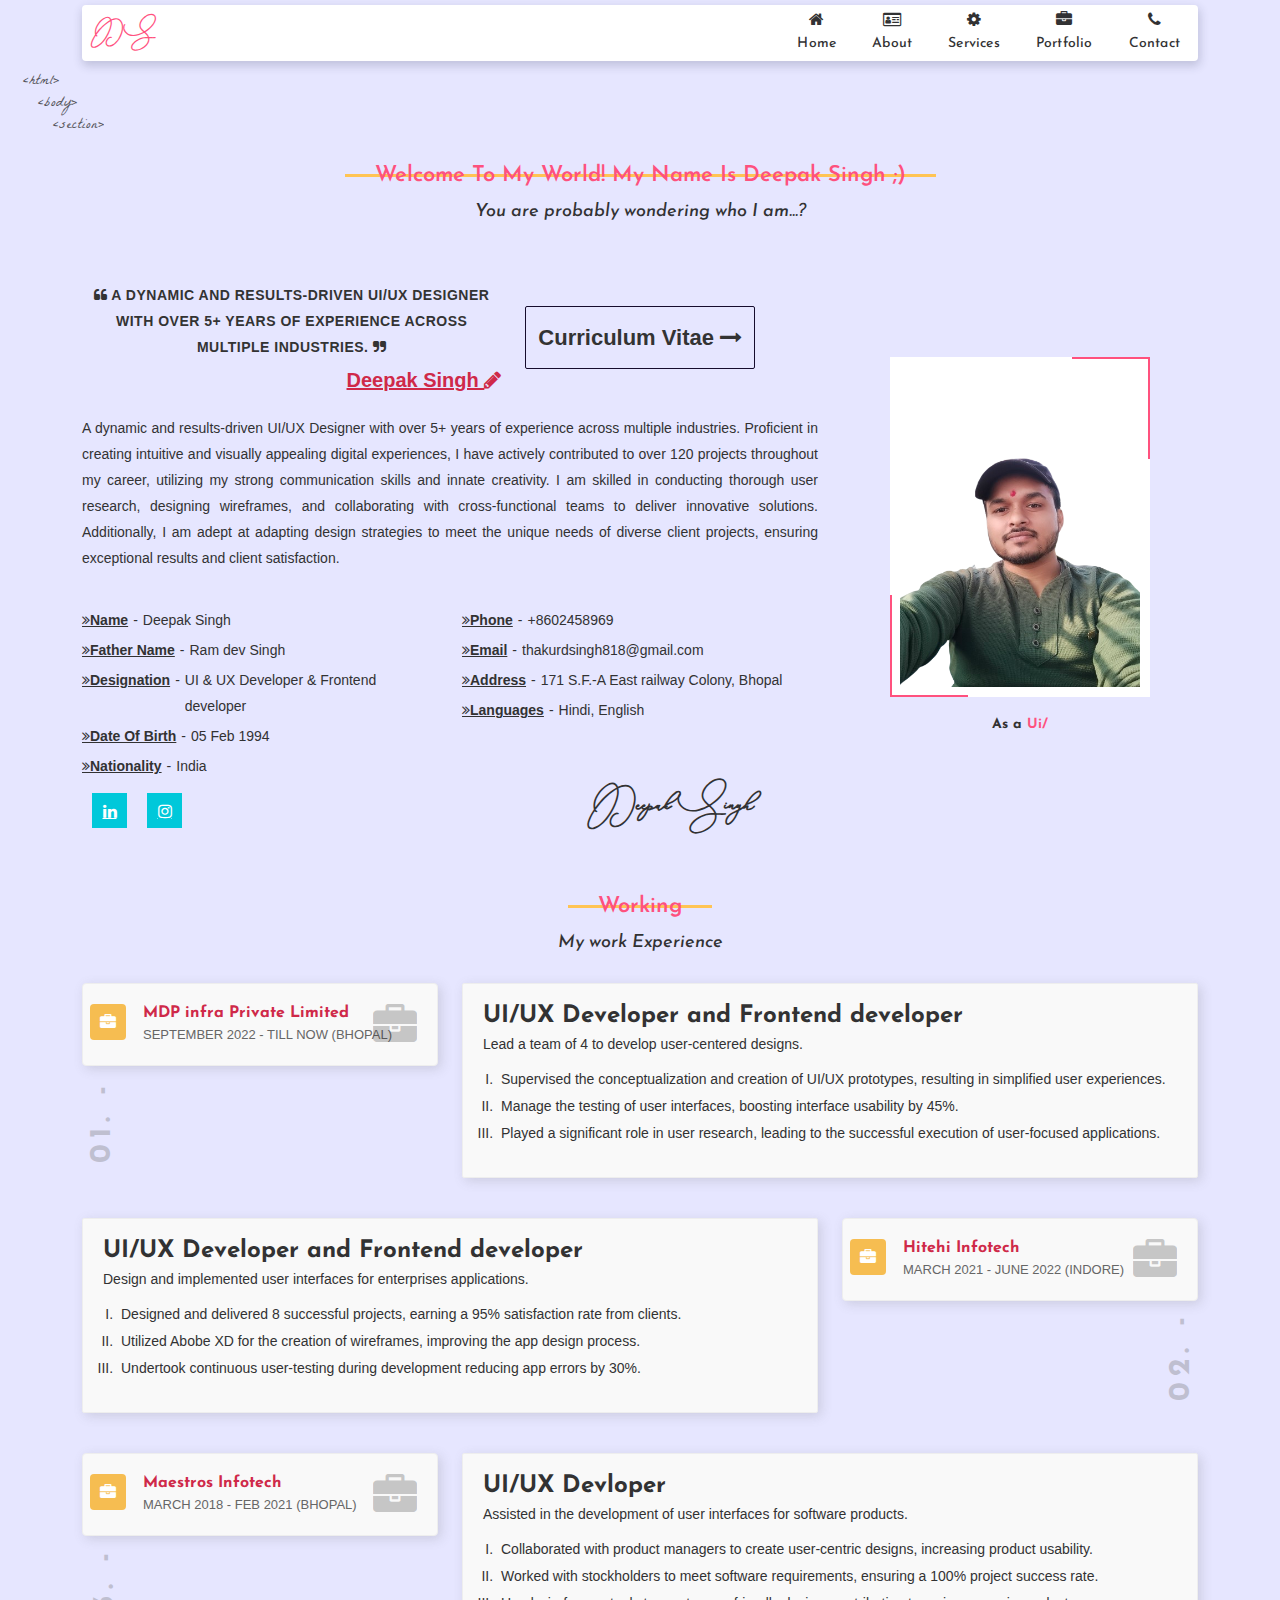
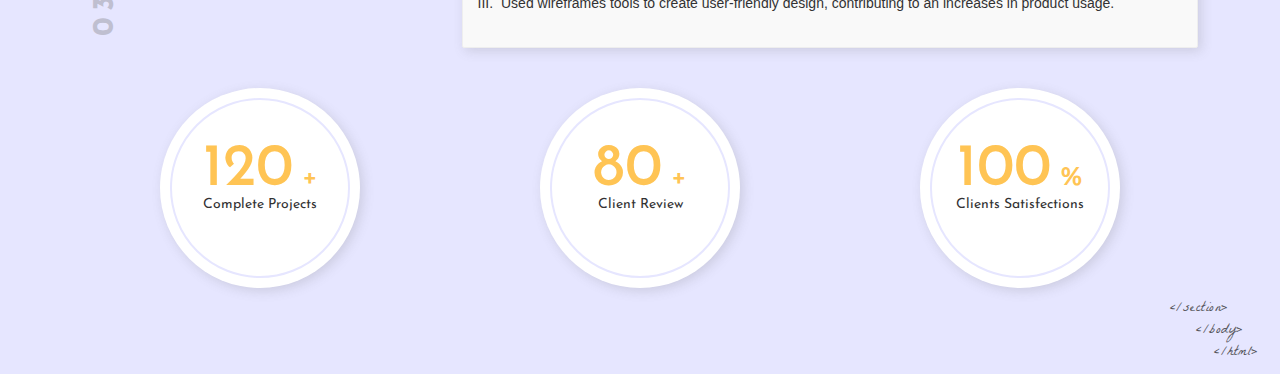
==== aboutus.html @ 1fc221bf "new project setup" ====
<!DOCTYPE html>
<html lang="en">

<head>
    <title> Deepak Singh Portfolio </title>
    <meta charset="utf-8">
    <meta name="viewport" content="width=device-width, initial-scale=1">

    <link rel="stylesheet" href="assest/css/bootstrap.min.css"> 
    <link rel="stylesheet" href="assest/css/newstyle.css">

    <link rel="stylesheet" href="https://cdnjs.cloudflare.com/ajax/libs/font-awesome/4.7.0/css/font-awesome.min.css">
    <link
        href="https://fonts.googleapis.com/css2?family=Josefin+Sans:ital,wght@0,100;0,200;0,300;0,400;0,500;0,600;0,700;1,100;1,200;1,300;1,400;1,500;1,600;1,700&display=swap"
        rel="stylesheet">
    <link href="https://fonts.googleapis.com/css?family=La+Belle+Aurore" rel="stylesheet">

    <link rel="stylesheet" href="https://cdnjs.cloudflare.com/ajax/libs/font-awesome/4.7.0/css/font-awesome.min.css">
    <link
        href="https://fonts.googleapis.com/css2?family=Josefin+Sans:ital,wght@0,100;0,200;0,300;0,400;0,500;0,600;0,700;1,100;1,200;1,300;1,400;1,500;1,600;1,700&display=swap"
        rel="stylesheet">
    <link href="https://fonts.googleapis.com/css?family=La+Belle+Aurore" rel="stylesheet"> 

    <script src="assest/js/bootstrap.bundle.min.js"></script> 
</head>

<body>





    <div class="ds-header-block">
        <div class="container">
            <nav class="navbar navbar-expand-sm">
                <div class="container-fluid">
                    <a class="navbar-brand" href="#">
                        <span class="dsignh-logo">
                            DS
                        </span>
                    </a>
                    <button class="navbar-toggler" type="button" data-bs-toggle="collapse"
                        data-bs-target="#collapsibleNavbar">
                        <span class="navbar-toggler-icon"></span>
                    </button>
                    <div class="collapse navbar-collapse" id="collapsibleNavbar">
                        <ul class="navbar-nav">
                            <li class="nav-item">
                                <a class="nav-link menu-link1" href="index.html">
                                    <i class="fa fa-home"></i>
                                    <span class="text">Home</span>
                                </a>
                            </li>

                            <li class="nav-item">
                                <a class="nav-link menu-link2" href="aboutus.html">
                                    <i class="fa fa-id-card-o"></i>
                                    <span class="text">About</span>
                                </a>
                            </li>

                            <li class="nav-item">
                                <a class="nav-link menu-link3" href="services.html">
                                    <i class="fa fa-cog"></i>
                                    <span class="text">Services</span>
                                </a>
                            </li>

                            <li class="nav-item">
                                <a class="nav-link menu-link4" href="portfolio.html">
                                    <i class="fa fa-briefcase"></i>
                                    <span class="text">Portfolio</span>
                                </a>
                            </li>

                            <li class="nav-item">
                                <a class="nav-link menu-link5" href="contact.html">
                                    <i class="fa fa-phone"></i>
                                    <span class="text">Contact</span>
                                </a>
                            </li>

                        </ul>
                    </div>
                </div>
            </nav>
        </div>
    </div>

    <div class="ds-htmlTag-block ds-topTag-block">
        <span class="html_tag"> &nbsp;&nbsp;&nbsp;&lt;html&gt; </span>
        <span class="body_tags"> &nbsp;&nbsp;&nbsp;&lt;body&gt;</span>
        <span class="section_tag"> &nbsp;&nbsp;&nbsp;&lt;section&gt; </span>
    </div>






    <div class="ds-aboutus-block">
        <div class="container">
            <div class="ds-heading-block">
                <h1 class="ds-title-block">
                    <span>
                        <span class="text">
                            Welcome to my world! My name is Deepak Singh ;)
                        </span>
                    </span>
                </h1>
                <h2 class="ds-subtitle-block">
                    <span>
                        You are probably wondering who I am...?
                    </span>
                </h2>
            </div>


            <div class="row align-items-center">
                <div class="col-sm-8">
                    <div class="ds-abputtagline-block">
                        <div class="row">
                            <div class="col-sm-7">
                                <p>
                                    <i class="fa fa-quote-left"></i>
                                    A dynamic and results-driven UI/UX Designer with over 5+ years of experience across
                                    multiple industries.
                                    <i class="fa fa-quote-right"></i>
                                </p>
                                <span class="user_name">
                                    Deepak Singh
                                    <i class="fa fa-pencil"></i> </span>
                            </div>
                            <div class="col-sm-5">
                                <a href="./assest/pdf/DEEPAK(Ui-Ux_Developer).pdf" target="_blank" class="cv_block">
                                    Curriculum vitae 
                                    <i class="fa fa-long-arrow-right"></i>
                                </a>
                                </a>
                            </div>
                        </div>
                    </div>

                    <div class="ds-aboutitem-block">
                        <p>
                            A dynamic and results-driven UI/UX Designer with over 5+ years of experience across multiple
                            industries. Proficient in creating intuitive and visually appealing digital experiences, I
                            have actively contributed to over 120 projects throughout my career, utilizing my strong
                            communication skills and innate creativity. I am skilled in conducting thorough user
                            research, designing wireframes, and collaborating with cross-functional teams to deliver
                            innovative solutions. Additionally, I am adept at adapting design strategies to meet the
                            unique needs of diverse client projects, ensuring exceptional results and client
                            satisfaction.
                        </p>
                    </div>

                    <div class="ds-aboutpersonal-block">
                        <div class="row">
                            <div class="col-sm-6">
                                <ul class="ds-aboutpersonal-item">
                                    <li class="nav-item">
                                        <span class="ds-label">
                                            <i class="fa fa-angle-double-right"></i>
                                            <span>Name</span>
                                        </span>
                                        <span class="ds-dash">-</span>
                                        <span class="ds-value">Deepak Singh</span>
                                    </li>
                                    <li class="nav-item">
                                        <span class="ds-label">
                                            <i class="fa fa-angle-double-right"></i> <span>Father Name</span>
                                        </span>
                                        <span class="ds-dash">-</span>
                                        <span class="ds-value">Ram dev Singh</span>
                                    </li>
                                    <li class="nav-item">
                                        <span class="ds-label">
                                            <i class="fa fa-angle-double-right"></i><span>designation</span>
                                        </span>
                                        <span class="ds-dash">-</span>
                                        <span class="ds-value">UI & UX Developer & Frontend developer</span>
                                    </li>
                                    <li class="nav-item">
                                        <span class="ds-label">
                                            <i class="fa fa-angle-double-right"></i><span>Date of Birth</span>
                                        </span>
                                        <span class="ds-dash">-</span>
                                        <span class="ds-value">05 Feb 1994</span>
                                    </li>
                                    <li class="nav-item">
                                        <span class="ds-label">
                                            <i class="fa fa-angle-double-right"></i><span>Nationality</span>
                                        </span>
                                        <span class="ds-dash">-</span>
                                        <span class="ds-value">India</span>
                                    </li>
                                </ul>
                            </div>
                            <div class="col-sm-6 ">
                                <ul class="ds-aboutpersonal-item">
                                    <li class="nav-item">
                                        <span class="ds-label">
                                            <i class="fa fa-angle-double-right"></i> <span>Phone</span>
                                        </span>
                                        <span class="ds-dash">-</span>
                                        <span class="ds-value">+8602458969</span>
                                    </li>
                                    <li class="nav-item">
                                        <span class="ds-label">
                                            <i class="fa fa-angle-double-right"></i> <span>Email</span>
                                        </span>
                                        <span class="ds-dash">-</span>
                                        <span class="ds-value">thakurdsingh818@gmail.com</span>
                                    </li>
                                    <li class="nav-item">
                                        <span class="ds-label">
                                            <i class="fa fa-angle-double-right"></i> <span>Address</span>
                                        </span>
                                        <span class="ds-dash">-</span>
                                        <span class="ds-value">171 S.F.-A East railway Colony, Bhopal</span>
                                    </li>
                                    <li class="nav-item">
                                        <span class="ds-label">
                                            <i class="fa fa-angle-double-right"></i> <span>Languages</span>
                                        </span>
                                        <span class="ds-dash">-</span>
                                        <span class="ds-value">Hindi, English</span>
                                    </li>
                                </ul>
                            </div>
                        </div>
                    </div>
                    <div class="ds-socialmedia">
                        <div class="row">
                            <div class="col-sm-8 padder-left">
                                <ul class="ds-socialmedia-item">
                                    <!-- <li class="nav-item">
                                        <a href="#" class="ds-link">
                                            <i class="fa fa-facebook-square"></i>
                                        </a>
                                    </li>
                                    <li class="nav-item">
                                        <a href="#" class="ds-link">
                                            <i class="fa fa-twitter"></i>
                                        </a>
                                    </li> -->
                                    <li class="nav-item">
                                        <a href="https://www.linkedin.com/in/deepak-singh-immediate-joiner-374668195"
                                            class="ds-link" target="_blank">
                                            <i class="fa fa-linkedin"></i>
                                        </a>
                                    </li>
                                    <li class="nav-item">
                                        <a href="https://www.instagram.com/dsingh05021994/?igsh=MXMzamkzZWRqZ2Zwdg%3D%3D" target="_blank" class="ds-link">
                                            <i class="fa fa-instagram"></i>
                                        </a>
                                    </li>
                                </ul>
                            </div>
                            <div class="col-sm-4 padder">
                                <div class="ds-signature-item">
                                    Deepak Singh
                                </div>
                            </div>
                        </div>
                    </div>
                </div>
                <div class="col-sm-4">
                    <div class="ds-userProfile-block">
                        <div class="ds-imgbox">
                            <img src="./assest//images/dsinghimg1.png">
                        </div>
                        <h3 class="ds-Designation">
                            As a
                            <span class="ds-typewriter" data-wait="2500"
                                data-words='["Ui/UX Developer", "UI Devloper", "Frontend Developer"]'></span>
                            <i class="fas fa-pencil-alt"></i>
                        </h3>
                    </div>
                </div>
            </div>
        </div>
    </div>








    <div class="ds-eduser-block">
        <div class="container">

            <div class="ds-heading-block">
                <h1 class="ds-title-block">
                    <span>
                        <span class="text">
                            Working
                        </span>
                    </span>
                </h1>
                <h2 class="ds-subtitle-block">
                    <span>
                        My work Experience
                    </span>
                </h2>
            </div>

            <div class="ds-eduser-item">
                <div class="row">
                    <div class="col-md-4">
                        <div class="ds-customheader-main">
                            <div class="ds-customheader-block ds-workres">
                                <div class="ds-text-icon">
                                    <i class="fa fa-briefcase"></i>
                                </div>
                                <h3> MDP infra Private Limited </h3>
                                <h6> September 2022 - till Now (Bhopal)</h6>
                                <div class="ds-notify-icon">
                                    <i class="fa fa-briefcase"></i>
                                </div>
                            </div>
                            <div class="ds-cinum"><span>01. - </span></div>
                        </div>
                    </div>
                    <div class="col-md-8">
                        <div class="ds-infos-item">
                            <h4> UI/UX Developer and Frontend developer </h4>
                            <p>
                                Lead a team of 4 to develop user-centered designs.
                            </p>
                            <ul class="ds-listinfo">
                                <li class="ds-listitem">
                                    <p>
                                        Supervised the conceptualization and creation of UI/UX prototypes, resulting in
                                        simplified user experiences.
                                    </p>
                                </li>
                                <li class="ds-listitem">
                                    <p>
                                        Manage the testing of user interfaces, boosting interface usability by 45%.
                                    </p>
                                </li>
                                <li class="ds-listitem">
                                    <p>
                                        Played a significant role in user research, leading to the successful execution
                                        of user-focused applications.
                                    </p>
                                </li>
                            </ul>
                        </div>
                    </div>
                </div>
            </div>

            <div class="ds-eduser-item">
                <div class="row">
                    <div class="col-md-8">
                        <div class="ds-infos-item">
                            <h4> UI/UX Developer and Frontend developer </h4>
                            <p>
                                Design and implemented user interfaces for enterprises applications.
                            </p>
                            <ul class="ds-listinfo">
                                <li class="ds-listitem">
                                    <p>
                                        Designed and delivered 8 successful projects, earning a 95% satisfaction rate
                                        from clients.
                                    </p>
                                </li>
                                <li class="ds-listitem">
                                    <p>
                                        Utilized Abobe XD for the creation of wireframes, improving the app design
                                        process.
                                    </p>
                                </li>
                                <li class="ds-listitem">
                                    <p>
                                        Undertook continuous user-testing during development reducing app errors by 30%.
                                    </p>
                                </li>
                            </ul>
                        </div>
                    </div>
                    <div class="col-md-4">
                        <div class="ds-customheader-main">
                            <div class="ds-customheader-block ds-workres ds-workres-right">
                                <div class="ds-text-icon">
                                    <i class="fa fa-briefcase"></i>
                                </div>
                                <h3> Hitehi Infotech</h3>
                                <h6> March 2021 - June 2022 (Indore) </h6>
                                <div class="ds-notify-icon">
                                    <i class="fa fa-briefcase"></i>
                                </div>
                            </div>
                            <div class="ds-cinum ds-cinum-right"><span>02. - </span></div>
                        </div>
                    </div>
                </div>
            </div>

            <div class="ds-eduser-item">
                <div class="row">
                    <div class="col-md-4">
                        <div class="ds-customheader-main">
                            <div class="ds-customheader-block ds-workres">
                                <div class="ds-text-icon">
                                    <i class="fa fa-briefcase"></i>
                                </div>
                                <h3> Maestros Infotech</h3>
                                <h6> March 2018 - Feb 2021 (Bhopal) </h6>
                                <div class="ds-notify-icon">
                                    <i class="fa fa-briefcase"></i>
                                </div>
                            </div>
                            <div class="ds-cinum"><span>03. - </span></div>
                        </div>
                    </div>
                    <div class="col-md-8">
                        <div class="ds-infos-item">
                            <h4>UI/UX Devloper</h4>
                            <p>
                                Assisted in the development of user interfaces for software products.
                            </p>

                            <ul class="ds-listinfo">
                                <li class="ds-listitem">
                                    <p>
                                        Collaborated with product managers to create user-centric designs, increasing
                                        product usability.
                                    </p>
                                </li>
                                <li class="ds-listitem">
                                    <p>
                                        Worked with stockholders to meet software requirements, ensuring a 100% project
                                        success rate.
                                    </p>
                                </li>
                                <li class="ds-listitem">
                                    <p>
                                        Used wireframes tools to create user-friendly design, contributing to an
                                        increases in product usage.
                                    </p>
                                </li>
                            </ul>
                        </div>
                    </div>
                </div>
            </div>
        </div>
    </div>




    <div class="ds-workcompletion-block">
        <div class="container">
            <div class="row">
                <div class="col-lg-4 col-md-4 col-sm-12">
                    <div class="ds-complition-item">
                        <div class="ds-counteritem">
                            <span class="ds-counter" data-target="120"></span>
                            +
                        </div>
                        <p>
                            Complete Projects
                        </p>
                    </div>
                </div>

                <div class="col-lg-4 col-md-4 col-sm-12">
                    <div class="ds-complition-item">
                        <div class="ds-counteritem">
                            <span class="ds-counter" data-target="80"></span>
                            +
                        </div>
                        <p>
                            Client Review
                        </p>
                    </div>
                </div>

                <div class="col-lg-4 col-md-4 col-sm-12">
                    <div class="ds-complition-item"> 
                        <div class="ds-counteritem">
                            <span class="ds-counter" data-target="100"></span>
                            %
                        </div>
                        <p>
                            Clients Satisfections
                        </p>
                    </div>
                </div>

            </div>
        </div>
    </div>








    <div class="ds-htmlTag-block ds-bottomTag-block">
        <span class="section_tag"> &lt;/section&gt;&nbsp;&nbsp;&nbsp; </span>
        <span class="body_tags"> &nbsp;&nbsp;&nbsp;&lt;/body&gt;&nbsp;&nbsp;&nbsp;</span>
        <span class="html_tag"> &nbsp;&nbsp;&nbsp;&lt;/html&gt;&nbsp;&nbsp;&nbsp; </span>
    </div>
</body>

</html>






<script>
    const counters = document.querySelectorAll(".ds-counter");

    counters.forEach((counter) => {
        counter.innerText = "0";

        const updateCounter = () => {
            const target = +counter.getAttribute("data-target");
            const c = +counter.innerText;

            const increment = target / 200;
            console.log(increment);

            if (c < target) {
                counter.innerText = `${Math.ceil(c + increment)}`;
                setTimeout(updateCounter, 1);
            } else {
                counter.innerText = target;
            }
        };

        updateCounter();
    });

</script>

<script type="text/javascript">
    const TypeWriter = function (txtElement, words, wait = 3000) {
        this.txtElement = txtElement;
        this.words = words;
        this.txt = '';
        //index of the the current string being typedout
        this.wordIndex = 0;
        //this.wait must be a base 10 interger
        this.wait = parseInt(wait, 10);
        //method type()
        this.type();
        // Boolean if the word is currently deleting
        this.isDeleting = false;
    }

    // type method from constructor function
    TypeWriter.prototype.type = function () {
        //current index of words
        const current = this.wordIndex % this.words.length;
        //get full text of current word
        const fullTxt = this.words[current];

        // check if deleting
        if (this.isDeleting) {
            //remove character
            this.txt = fullTxt.substring(0, this.txt.length - 1);
        } else {
            //add a charaacter
            this.txt = fullTxt.substring(0, this.txt.length + 1);
        }

        // insert txt into element
        this.txtElement.innerHTML = `<span class="txt">${this.txt}</span>`;

        //type speed for when it is typing, deleting and pausing after deletion

        let typeSpeed = 300;

        //select pencil icon for writting animation
        const typingElement = document.querySelector('.fas');

        if (this.isDeleting) {
            typeSpeed /= 4;
        }

        if (this.isDeleting) {
            typingElement.className = "fas fa-pencil-alt erasing-animation";
        } else {
            typingElement.className = "fas fa-pencil-alt writing-animation";
        }

        // if word is complete
        if (!this.isDeleting && this.txt === fullTxt) {
            // make pause at end
            typeSpeed = this.wait;
            //set delete to true
            this.isDeleting = true;
            //will stop the pencil animation after word completion
            typingElement.className = "fas fa-pencil-alt";


        } else if (this.isDeleting && this.txt === '') {
            this.isDeleting = false;
            //move to the next word in the HTML property
            this.wordIndex++;
            // Pause before start typing
            typeSpeed = 1000;

        }

        setTimeout(() => this.type(), typeSpeed)
    }

    //Init On DOM Load
    document.addEventListener('DOMContentLoaded', init);

    //Init App
    function init() {
        const txtElement = document.querySelector('.ds-typewriter');
        const words = JSON.parse(txtElement.getAttribute('data-words'));
        const wait = txtElement.getAttribute('data-wait');

        new TypeWriter(txtElement, words, wait);
    }
</script>
---- assest/css/newstyle.css ----
@import url("https://fonts.googleapis.com/css2?family=Josefin+Sans:ital,wght@0,100;0,200;0,300;0,400;0,500;0,600;0,700;1,100;1,200;1,300;1,400;1,500;1,600;1,700&display=swap");
@import url("https://fonts.googleapis.com/css?family=La+Belle+Aurore");

@font-face {
    font-family: sign;
    src: url(../font/Net-Kalyna.ttf);
}

@font-face {
    font-family: JosefinSans;
    src: url(../font/Josefin_Sans/JosefinSans-Bold.ttf);
}


body {
    font-family: "Josefin Sans", sans-serif;
    font-family: "OpenSans", sans-serif;
    font-family: "Poppins", sans-serif;
    font-family: 'Josefin Sans', sans-serif;
    font-family: "Poppins", sans-serif;
    font-size: 14px;
    line-height: 26px;
    color: #323233;
    background: #f1f3f4;
    background: #e6e6ff;
    background: #e6e6ff !important;
    /* background: #F5F5F5 !important; */
    /* background: #F1F4F6; */
    overflow-x: hidden;
}









.ds-portfolioBtn {
    position: relative;
    display: inline-block;
    outline: none;
    overflow: hidden;
    min-width: 180px;
    height: auto;
    border-radius: 100px;
    text-align: center;
    background: #fcc255;
    line-height: 56px;
    -webkit-transition: all 1s;
    -moz-transition: all 1s;
    -ms-transition: all 1s;
    -o-transition: all 1s;
    transition: all 1s;
    color: #fff;
    font-size: 16px;
}

.ds-portfolioBtn span {
    position: relative;
    display: inline-block;
    -webkit-transition: all 0.8s;
    -moz-transition: all 0.8s;
    -ms-transition: all 0.8s;
    -o-transition: all 0.8s;
    transition: all 0.8s;
    font-weight: 600;
}

.ds-portfolioBtn .ds-secondText {
    position: absolute;
    top: 100%;
    -webkit-transform: translate3d(0, 0, 0);
    -moz-transform: translate3d(0, 0, 0);
    -ms-transform: translate3d(0, 0, 0);
    -o-transform: translate3d(0, 0, 0);
    transform: translate3d(0, 0, 0);
    left: 0;
    right: 0;
    margin: auto;
    color: #fff;
}

.ds-portfolioBtn:hover .ds-firstText {
    -webkit-transform: translateY(-100%);
    -moz-transform: translateY(-100%);
    -ms-transform: translateY(-100%);
    -o-transform: translateY(-100%);
    transform: translateY(-100%);
}

.ds-portfolioBtn:hover .ds-secondText {
    top: 0%;
}






.ds-btnyellow {
    margin-right: 26px;
    box-shadow: 0px 8px 20px 0px rgba(255, 196, 85, 0.3);
    -webkit-box-shadow: 0px 8px 20px 0px rgba(255, 196, 85, 0.3);
    -moz-box-shadow: 0px 8px 20px 0px rgba(255, 196, 85, 0.3);
    -o-box-shadow: 0px 8px 20px 0px rgba(255, 196, 85, 0.3);
    -ms-box-shadow: 0px 8px 20px 0px rgba(255, 196, 85, 0.3);
    color: #fff;
}

.ds-btnyellow:hover {
    box-shadow: 0px 8px 20px 0px rgba(255, 81, 126, 0.3);
}

.ds-btnRed {
    background-color: #ff517e;
    -webkit-box-shadow: 0px 8px 20px 0px rgba(255, 117, 74, 0.3);
    -moz-box-shadow: 0px 8px 20px 0px rgba(255, 117, 74, 0.3);
    -ms-box-shadow: 0px 8px 20px 0px rgba(255, 117, 74, 0.3);
    -o-box-shadow: 0px 8px 20px 0px rgba(255, 117, 74, 0.3);
    box-shadow: 0px 8px 20px 0px rgba(255, 117, 74, 0.3);
}

.ds-btnRed:hover {
    background: #00c8da;
    -webkit-box-shadow: 0px 8px 20px 0px rgba(0, 200, 218, 0.3);
    -moz-box-shadow: 0px 8px 20px 0px rgba(0, 200, 218, 0.3);
    -ms-box-shadow: 0px 8px 20px 0px rgba(0, 200, 218, 0.3);
    -o-box-shadow: 0px 8px 20px 0px rgba(0, 200, 218, 0.3);
    box-shadow: 0px 8px 20px 0px rgba(0, 200, 218, 0.3);
    color: #fff;
}





.ds-htmlTag-block {
    display: block;
    font-family: 'La Belle Aurore', cursive;
    position: relative;
    padding: 10px 0px;
}

.ds-htmlTag-block span {
    display: block;
    font-weight: 400;
    font-size: 14px;
    letter-spacing: 0.5px;
    line-height: 22px;
    color: #323233;
    opacity: 0.8;
}

.ds-htmlTag-block .html_tag {
    padding-left: 0;
}

.ds-htmlTag-block .body_tags {
    padding-left: 15px;
}

.ds-htmlTag-block .body_tag {
    padding-left: 30px;
}

.ds-htmlTag-block.ds-bottomTag-block {
    text-align: right;
}

.ds-htmlTag-block .section_tag {
    padding-left: 30px;
}

.ds-htmlTag-block.ds-bottomTag-block .section_tag {
    padding: 0;
    padding-right: 30px;
}

.ds-htmlTag-block.ds-bottomTag-block .body_tags {
    padding: 0;
    padding-right: 15px;
}

.ds-htmlTag-block.ds-bottomTag-block .html_tag {
    padding: 0;
}








.ds-heading-block {
    position: relative;
    padding: 0px 0 20px;
    font-family: 'Josefin Sans', sans-serif;
}

.ds-heading-block .ds-title-block {
    margin-bottom: 5px;
    display: block;
    padding: 0;
    text-align: center;
}


.ds-heading-block .ds-title-block .text {
    font-size: 22px;
    color: #222222;
    font-weight: 600;
    position: relative;
    -webkit-transition: all 0.3s;
    -moz-transition: all 0.3s;
    -ms-transition: all 0.3s;
    -o-transition: all 0.3s;
    transition: all 0.3s;
    cursor: default;
    z-index: 0;
    text-transform: capitalize;
    margin: 0;
    color: #cf2949;
    color: #FE517E;
    padding: 2px 30px;
}


.ds-heading-block .ds-title-block .text:hover {
    color: #fff;
    color: #fff;
    -webkit-transition-delay: 0.2s;
    -moz-transition-delay: 0.2s;
    -ms-transition-delay: 0.2s;
    -o-transition-delay: 0.2s;
    transition-delay: 0.2s;
}

.ds-heading-block .ds-title-block .text:before,
.ds-heading-block .ds-title-block .text:after {
    content: "";
    position: absolute;
    background: #ffc454;
    left: 0;
    right: 0;
    top: 12px;
    bottom: 12px;
    margin: auto;
    z-index: -1;
    -webkit-transition: all 0.3s;
    -moz-transition: all 0.3s;
    -ms-transition: all 0.3s;
    -o-transition: all 0.3s;
    transition: all 0.5s;
    z-index: -111;
}

.ds-heading-block .ds-title-block .text:before {
    left: 100%;
    right: 0;
    top: -7px;
    bottom: -4px;

}

.ds-heading-block .ds-title-block .text:after {
    /* content: "";
    position: absolute;
    background: #ffc454; 
    left: -12%;
    right: -12%;
    top: 11px;
    bottom: 11px;
    width: 100%; */
}


 
.ds-heading-block .ds-title-block .text:hover:before {
    left: 0px;
    -webkit-transition-delay: 0.2s;
    -moz-transition-delay: 0.2s;
    -ms-transition-delay: 0.2s;
    -o-transition-delay: 0.2s;
    transition-delay: 0.2s;
}

.ds-heading-block .ds-title-block .text:hover:after {
    right: 100% !important;
}



.ds-heading-block .ds-subtitle-block {
    text-align: center;
    font-size: 18px;
    line-height: 24px;
    margin-top: 5px;
    /* text-transform: capitalize; */
    font-style: italic;
}




/* -------------------------- Common css ----------------------  */
/* -------------------------- Common css ----------------------  */












/* -------------------------- header css ----------------------  */

.ds-header-block {
    position: relative;
}

.ds-header-block nav.navbar {
    position: relative;
    margin: 5px 0 0;
    background: #fff;
    border-radius: 4px;
    box-shadow: 1px 4px 10px 1px rgb(44 48 81 / 20%);
    padding: 0;
}

.ds-header-block nav.navbar .navbar-brand {
    font-family: sign;
    font-size: 20px;
    text-transform: uppercase;
    font-weight: bold;
    color: #FF517E;
    margin: 0;
    padding: 15px 10px;
}

.ds-header-block nav.navbar .navbar-nav {
    position: relative;
    width: 100%;
    justify-content: flex-end;
}

.ds-header-block nav.navbar .navbar-nav .nav-link {
    position: relative;
    color: #323233;
    font-weight: 500;
    text-transform: capitalize;
    font-family: "Josefin Sans", sans-serif;
    letter-spacing: 0.2px;
    font-size: 14px;
    padding: 6px 18px;
    text-align: center;
    transition: .5s;
    line-height: 22px;
}

.ds-header-block nav.navbar .container-fluid {
    width: 100%;
    padding: 0;
}

.ds-header-block nav.navbar .navbar-nav .nav-link i {
    font-size: 16px;
    position: relative;
    animation: osc 0.3s ease-in-out infinite alternate;
}

.ds-header-block nav.navbar .navbar-nav .nav-link span {
    display: block;
    position: relative;
}

.ds-header-block nav.navbar .navbar-nav .nav-link:hover {
    /* background: #FF517E; */
    color: #fff;
}

.ds-header-block nav.navbar .navbar-nav .nav-link:before {
    content: "";
    background: #FF517E;
    height: 100%;
    width: 0%;
    position: absolute;
    left: 50%;
    top: 0;
    transition: .5s;
}

.ds-header-block nav.navbar .navbar-nav .nav-link:hover:before {
    width: 100%;
    left: 0;
}

@keyframes osc {
    to {
        transform: rotate(12deg);
    }
}


/* -------------------------- header css ----------------------  */


/* -------------------------- footer css ----------------------  */

.ds-footer-block {
    display: block;
    text-align: center;
    padding: 10px 0px;
}

.ds-footer-block p {
    text-transform: capitalize;
    font-size: 14px;
    font-weight: 600;
    margin: 0;
}

.ds-footer-block p>a {
    color: #FF517E;
    text-decoration: none;
}

.ds-footer-block p>a:hover {
    color: #FF517E;
    text-decoration: none;
}

/* -------------------------- footer css ----------------------  */










/* -------------------------- ds-home-block css ----------------------  */

.ds-home-block {
    position: relative;
}

.ds-home-block .ds-information-block {
    padding-left: 0;
    padding-top: 100px;
    padding-bottom: 100px;
    z-index: 1;
    position: relative;
    transition: all 1s;
}

.ds-home-block .ds-information-block .ds-stranger-block {
    font-size: 32px;
    color: #fff;
    position: relative;
    font-weight: 600;
    text-transform: uppercase;
    margin-bottom: 5px;
    padding: 12px 0 2px 18px;
    font-family: 'Josefin Sans', sans-serif;
}

.ds-home-block .ds-information-block .ds-stranger-block .ds-stran-item {
    color: #222222;
}

.ds-home-block .ds-information-block .ds-stranger-block:after {
    content: "";
    position: absolute;
    top: 0;
    bottom: 0;
    left: 0;
    margin: 0 auto;
    width: 244px;
    background: #ffc454;
    z-index: -1;
}

.ds-home-block .ds-information-block .ds-userName {
    text-transform: capitalize;
    color: #00c8da;
    font-size: 80px;
    margin-left: 0;
    font-weight: 700;
    margin: 0;
    font-family: 'Josefin Sans', sans-serif;
}

.ds-home-block .ds-information-block .ds-Designation {
    font-size: 22px;
    position: relative;
    margin-bottom: 16px;
    display: inline-block;
}

.ds-home-block .ds-information-block h4 {
    font-size: 20px;
    position: relative;
    margin-bottom: 16px;
    display: inline-block;
}

.ds-home-block .ds-information-block .ds-bthGroup-block {
    display: flex;
    align-items: center;
    justify-content: flex-start;
}

.ds-home-block .ds-information-block .ds-bthGroup-block .ds-portfolioBtn {
    margin-right: 10px;
}




.ds-home-block .ds-banner-block {
    position: relative;
    width: auto;
    position: absolute;
    top: 0;
    right: 34px;
}

.ds-home-block .ds-banner-block .ds-bannercontent-block {
    animation: mover 1s infinite alternate;
    display: block;
    width: 100%;
}

@keyframes mover {
    0% {
        top: 0;
    }

    100% {
        top: 10px;
    }
}

.ds-home-block .ds-banner-block .ds-bannercontent-block .ds-bannerbox {
    display: block;
    -webkit-transition: all 0.3s;
    -moz-transition: all 0.3s;
    -ms-transition: all 0.3s;
    -o-transition: all 0.3s;
    transition: all 0.3s;
    width: 968px;
    height: 945px;
    position: relative;
    animation: moverca 1.3s ease-in-out infinite alternate;
    animation: moverca_key1 4s linear infinite alternate;
    width: 100%;
    height: 100%;
}

@keyframes moverca_key1 {
    0% {
        transform: translateY(0px);
    }

    100% {
        transform: translateY(-50px);
    }
}

@keyframes moverca {
    0% {
        top: 0;
    }

    100% {
        top: 10px;
    }
}

.ds-home-block .ds-banner-block .ds-bannercontent-block .ds-bannerbox img {
    width: 100%;
}




.ds-bannesection-block {
    margin: 0 auto;
    width: 440px;
    height: 440px;
    position: relative;
}

.ds-bannesection-block .ds-bigcircle-item {
    height: 100%;
    width: 100%;
    position: relative;
    border: 1px solid #DDDDDD;
    border-radius: 50%;
    display: flex;
    display: -webkit-flex;
    align-items: center;
    -webkit-align-items: center;
    justify-content: center;
    -webkit-justify-content: center;
    animation: moverca_key_Rotate1 40s linear infinite;
    -webkit-animation: moverca_key_Rotate1 40s linear infinite;
}

@keyframes moverca_key_Rotate1 {
    0% {
        transform: rotate(-0deg);
    }

    100% {
        transform: rotate(-360deg);
    }
}

.ds-bannesection-block .ds-icon-block {
    width: 60px;
    height: 60px;
    position: absolute;
    border-radius: 50%;
    display: flex;
    display: -webkit-flex;
    align-items: center;
    -webkit-align-items: center;
    justify-content: center;
    -webkit-justify-content: center;
    background: #fff;
    box-shadow: 0 2px 4px #fff;
}

.ds-bannesection-block .ds-icon-block img {
    margin: 0 auto;
    width: 35px;
    animation: moverca_key_Rotate2 40s linear infinite;
    -webkit-animation: moverca_key_Rotate2 40s linear infinite;
    height: unset;
}

@keyframes moverca_key_Rotate2 {
    0% {
        transform: rotate(-360deg);
    }

    100% {
        transform: rotate(-0deg);
    }
}


.ds-bannesection-block .ds-icon-block:first-child {
    top: 0;
    left: 50%;
    transform: translate(-50%, -50%);
    -webkit-transform: translate(-50%, -50%);
}



.ds-bannesection-block .ds-icon-block:nth-child(2) {
    top: 50%;
    right: 0;
    transform: translate(50%, -50%);
    -webkit-transform: translate(50%, -50%);
}

.ds-bannesection-block .ds-icon-block:nth-child(3) {
    bottom: 0;
    left: 50%;
    transform: translate(-50%, 50%);
    -webkit-transform: translate(-50%, 50%);
}

.ds-bannesection-block .ds-icon-block:nth-child(4) {
    top: 50%;
    left: 0;
    transform: translate(-50%, -50%);
    -webkit-transform: translate(-50%, -50%);
}

.ds-bannesection-block .ds-circle-item {
    animation: moverca_key_Rotate3 40s linear infinite;
    -webkit-animation: moverca_key_Rotate3 40s linear infinite;
    position: absolute;
    top: 50%;
    left: 50%;
    transform: translate(-50%, -50%) rotate(45deg);
    -webkit-transform: translate(-50%, -50%) rotate(45deg);
    width: 75%;
    height: 75%;
    border: 1px solid #DDDDDD;
    border-radius: 50%;
}

@keyframes moverca_key_Rotate3 {
    0% {
        transform: translate(-50%, -50%) rotate(45deg);
    }

    100% {
        transform: translate(-50%, -50%) rotate(405deg);
    }
}



.ds-bannesection-block .ds-circle-center {
    animation: moverca_key_Rotate4 40s linear infinite;
    -webkit-animation: moverca_key_Rotate4 40s linear infinite;
    position: absolute;
    top: 50%;
    left: 50%;
    transform: translate(50%, 50%) rotate(90deg);
    -webkit-transform: translate(50%, 50%) rotate(90deg);
    width: 50%;
    height: 50%;
    border: 1px solid #DDDDDD;
    border-radius: 50%;
}

@keyframes moverca_key_Rotate4 {
    0% {
        transform: translate(-50%, -50%) rotate(-45deg);
    }

    100% {
        transform: translate(-50%, -50%) rotate(-405deg);
    }
}

.ds-bannesection-block .ds-circle-center .ds-icon-block:first-child {
    transform: translate(-50%, -50%) rotate(45deg);
    -webkit-transform: translate(-50%, -50%) rotate(45deg);
}

.ds-bannesection-block .ds-center-logo {
    position: absolute;
    top: 58%;
    left: 48%;
    transform: translate(-50%, -50%);
    -webkit-transform: translate(-50%, -50%);
}

.ds-bannesection-block .ds-center-logo img {
    width: auto;
    max-width: 380px;
    animation: moverca_key_Rotate5 4s linear infinite alternate;
    height: unset;
}

@keyframes moverca_key_Rotate5 {
    0% {
        transform: translateY(0);
    }

    100% {
        transform: translateY(-50px);
    }
}










/* -------------------------- ds-home-block css ----------------------  */
/* -------------------------- ds-aboutus css ----------------------  */



.ds-aboutus-block .ds-abputtagline-block {
    padding: 0;
    margin: 30px 0 10px;
}

.ds-aboutus-block .ds-abputtagline-block p {
    font-size: 14px;
    text-align: center;
    font-weight: 600;
    color: #333;
    margin: 0 0 5px;
    text-transform: uppercase;
    line-height: 26px;
    letter-spacing: .5px;
}


.ds-aboutus-block .ds-abputtagline-block .user_name {
    text-align: right;
    display: block;
    color: #cf2949;
    font-size: 20px;
    text-decoration: underline;
    line-height: 30px;
    text-transform: capitalize;
    font-weight: 600;
}

.ds-aboutus-block .ds-abputtagline-block .cv_block {
    font-size: 22px;
    line-height: 28px;
    font-weight: 700;
    text-transform: capitalize;
    padding: 18px 12px;
    border: 1px solid #160c2d;
    color: aliceblue;
    color: #333;
    text-decoration: none !important;
    border-radius: 2px;
    text-decoration: none !important;
}

.ds-aboutus-block .ds-abputtagline-block .cv_block:hover {
    color: #fff;
    background: #FE517E !important;
    border-color: #FE517E;
}

.ds-aboutus-block .ds-aboutitem-block {
    margin: 20px 0 0;
}

.ds-aboutus-block .ds-abputtagline-block .row {
    align-items: center;
}

.ds-aboutus-block .ds-aboutitem-block p {
    line-height: 26px;
    text-align: justify;
}



.ds-aboutus-block .ds-aboutpersonal-block .ds-aboutpersonal-item {
    margin: 0;
    padding: 20px 0 0;
    list-style: none;
}

.ds-aboutus-block .ds-aboutpersonal-block .ds-aboutpersonal-item .nav-item {
    display: block;
    margin-bottom: 4px;
    display: flex;
}

.ds-aboutus-block .ds-aboutpersonal-block .ds-aboutpersonal-item .nav-item .ds-label {
    display: flex;
    align-items: baseline;
    margin-right: 5px;
    font-weight: 600;
    text-transform: capitalize;
    font-size: 14px;
    text-decoration: underline;
}

.ds-aboutus-block .ds-aboutpersonal-block .ds-aboutpersonal-item .nav-item .ds-dash {
    margin-right: 5px;
    font-size: 14px;
    color: #323233;
    font-weight: 400;
}

.ds-aboutus-block .ds-aboutpersonal-block .ds-aboutpersonal-item .nav-item .ds-value {
    word-wrap: break-word;
    -ms-word-break: break-all;
    word-break: break-all;
    word-break: break-word;
    overflow: hidden;
    font-size: 14px;
}






.ds-aboutus-block .ds-socialmedia {
    display: block;
    width: 100%;
    padding: 10px 0;
}

.ds-aboutus-block .ds-socialmedia .ds-socialmedia-item {
    padding: 0;
    margin: 0;
    list-style: none;
    display: flex;
    align-items: center;
    justify-content: flex-start;
    text-align: center;
}

.ds-aboutus-block .ds-socialmedia .ds-socialmedia-item .nav-item {
    display: block;
    padding: 0 10px;
}

.ds-aboutus-block .ds-socialmedia .ds-socialmedia-item .nav-item .ds-link {
    display: flex;
    align-items: center;
    justify-content: center;
    text-align: center;
    width: 35px;
    height: 35px;
    background: #00c8da;
    color: #fff;
    font-size: 16px;
}












.ds-aboutus-block .ds-signature-item {
    font-family: sign;
    font-size: 30px;
    text-transform: capitalize;
    font-weight: bold;
    text-decoration: none !important;
}

.ds-aboutus-block .ds-userProfile-block {
    position: relative;
    width: 100%;
    padding: 10px;
}

.ds-aboutus-block .ds-userProfile-block .ds-imgbox {
    width: 100%;
    overflow: hidden;
    padding: 10px;
    position: relative;
    background: #fff;
    max-width: 260px;
    margin: 0 auto;
    display: block;
}

.ds-aboutus-block .ds-userProfile-block .ds-imgbox img {
    width: 100%;
    height: 100%;
}

.ds-aboutus-block .ds-userProfile-block .ds-imgbox:after {
    background: transparent;
    bottom: 0;
    left: 0;
    height: 30%;
    width: 30%;
    border-left: 2px solid #ff517e;
    border-bottom: 2px solid #ff517e;
    transition: .5s;
}

.ds-aboutus-block .ds-userProfile-block .ds-imgbox:before {
    content: "";
    position: absolute;
    background: transparent;
    top: 0;
    right: 0;
    height: 30%;
    width: 30%;
    border-right: 2px solid #ff517e;
    border-top: 2px solid #ff517e;
    transition: .5s;
}

.ds-aboutus-block .ds-userProfile-block .ds-imgbox:after {
    content: "";
    position: absolute;
    background: transparent;
    bottom: 0;
    left: 0;
    height: 30%;
    width: 30%;
    border-left: 2px solid #ff517e;
    border-bottom: 2px solid #ff517e;
    transition: .5s;
}

.ds-aboutus-block .ds-userProfile-block .ds-imgbox:hover:before,
.ds-aboutus-block .ds-userProfile-block .ds-imgbox:hover:after {
    height: 100%;
    width: 100%;
}

.ds-aboutus-block .ds-userProfile-block .ds-Designation {
    text-align: center;
    font-size: 14px;
    margin: 20px 0 0;
    font-weight: 900;
    font-family: 'Josefin Sans', sans-serif;
}

.ds-aboutus-block .ds-userProfile-block .ds-Designation span {
    color: #ff517e;
}











.ds-eduser-block {
    padding: 40px 0 0;
}

.ds-eduser-block .ds-eduser-item {  
    position: relative;
    margin-bottom: 0px;
}

.ds-eduser-block .ds-eduser-item .ds-customheader-block {
    width: 100%;
    position: relative;
    padding: 20px 10px 20px 60px;
    border: 1px solid #eee;
    background: #f9f9f9;
    height: auto;
    box-shadow: 3px 3px 12px 0px rgb(102 102 102 / 20%);
    border-radius: 4px;
}

.ds-eduser-block .ds-eduser-item .ds-customheader-block .ds-text-icon {
    width: 36px;
    height: 36px;
    border-radius: 4px;
    color: #fff;
    font-size: 12px;
    background: #F6BD51;
    text-align: center;
    line-height: normal;
    display: flex;
    align-items: center;
    justify-content: center;
    position: absolute;
    left: 2%;
    top: 25%;
}

.ds-eduser-block .ds-eduser-item .ds-customheader-block .ds-text-icon i {
    color: #fff;
    font-size: 16px;
}

.ds-eduser-block .ds-eduser-item .ds-customheader-block h3 {
    font-size: 16px;
    font-family: 'Josefin Sans';
    color: #cf2949;
    font-weight: 800;
    margin: 0 0 4px;
}

.ds-eduser-block .ds-eduser-item .ds-customheader-block h6 {
    font-size: 13px;
    text-transform: uppercase;
    width: 100%;
    color: #666;
    text-align: left;
    font-weight: 500;
    margin: 0 0 2px;
}

.ds-eduser-block .ds-eduser-item .ds-customheader-block .ds-notify-icon {
    /* color: #666; */
    font-size: 44px;
    opacity: 0.08;
    line-height: 20px;
    opacity: 0.25;
    position: absolute;
    top: 20px;
    right: 20px;
}

.ds-eduser-block .ds-eduser-item .ds-cinum {
    -webkit-transform: rotate(-90deg);
    -moz-transform: rotate(-90deg);
    -o-transform: rotate(-90deg);
    -ms-transform: rotate(-90deg);
    transform: rotate(-90deg);
    display: inline-block;
    position: absolute;
    left: -20px;
    top: 150%;
}

.ds-eduser-block .ds-eduser-item .ds-cinum span {
    opacity: 0.3;
    text-transform: uppercase;
    font-weight: 900;
    font-size: 30px;
    letter-spacing: 6px;
    color: #666;
    font-family: 'Josefin Sans';
}

.ds-eduser-block .ds-eduser-item .ds-infos-item {
    padding: 20px 20px;
    background: #f9f9f9;
    border: 1px solid #eee;
    width: 100%;
    position: relative;
    border-radius: 2px;
    margin: 0px 0 40px;
    box-shadow: 3px 3px 12px 0px rgb(102 102 102 / 20%);
}

.ds-eduser-block .ds-eduser-item .ds-infos-item h4 {
    font-family: 'Josefin Sans';
    font-weight: 800;
    margin: 0 0 4px;
    line-height: 24px;
}

.ds-eduser-block .ds-eduser-item .ds-infos-item p {
    line-height: 24px;
    font-weight: 500;
    margin: 0 0 10px;
}

.ds-eduser-block .ds-eduser-item .ds-infos-item .ds-listinfo {
    display: block;
    padding-left: 14px;
}

.ds-eduser-block .ds-eduser-item .ds-infos-item .ds-listinfo .ds-listitem {
    list-style: upper-roman;
    font-weight: 400;
    padding-left: 4px;
    margin: 0 0 6px;
}

.ds-eduser-block .ds-eduser-item .ds-infos-item .ds-listinfo .ds-listitem p {
    font-weight: 400;
    line-height: normal;
    margin: 0;
}

.ds-eduser-block .ds-eduser-item .ds-cinum.ds-cinum-right {
    left: unset;
    right: -30px;
}

.ds-eduser-block .ds-eduser-item .ds-cinum.ds-cinum-right span {
    left: unset;
    right: 0;
}


.ds-eduser-block .ds-eduser-item .ds-customheader-main {
    position: relative;
}




.ds-workcompletion-block {
    position: relative;
}

.ds-workcompletion-block .ds-complition-item {
    background: #fff;
    padding: 20px;
    text-align: center;
    box-shadow: 3px 3px 12px 0px rgb(102 102 102 / 20%);
    margin: 0 auto;
    width: 200px;
    height: 200px;
    border-radius: 100%;
    font-family: 'Josefin Sans';
    display: flex;
    align-items: center;
    justify-content: center;
    flex-direction: column;
    position: relative;
    /* animation: serviceszump 1.3s ease-in-out infinite alternate; */
}

.ds-workcompletion-block .ds-complition-item .ds-counteritem {
    font-size: 29px;
    font-weight: 500;
    color: #666;
    color: #FFC454;
}

.ds-workcompletion-block .ds-complition-item .ds-counteritem .ds-counter {
    font-size: 60px;
    color: #FFC454;
}

.ds-workcompletion-block .ds-complition-item p {
    margin: 0;
    line-height: 28px;
    font-weight: 400;
}

.ds-workcompletion-block .ds-complition-item:before {
    content: "";
    border: 2px solid #E6E6FF;
    width: 90%;
    height: 90%;
    border-radius: 100%;
    position: absolute;
    left: 5%;
    top: 5%;
    animation: serviceszump 1.3s ease-in-out infinite alternate;
}

.ds-workcompletion-block .ds-complition-item:hover {
    background: #FFC454;
    color: #fff;
    animation: serviceszump 1.3s ease-in-out infinite alternate;
}

.ds-workcompletion-block .ds-complition-item:hover .ds-counteritem .ds-counter {
    color: #fff;
}

.ds-workcompletion-block .ds-complition-item:hover .ds-counteritem {
    color: #fff;
}

@keyframes serviceszump {
    0% {
        transform: scale(1);
    }

    0% {
        transform: scale(0.96);
    }
}


/* -------------------------- ds-aboutus css ----------------------  */






/* -------------------------- ds-services css ----------------------  */


.ds-services-block {
    position: relative;
    padding: 40px 0;
}

.ds-services-block .ds-skills-block {
    display: flex;
    align-items: center;
    justify-content: center;
    justify-content: flex-start;
    flex-wrap: wrap;
    gap: 3rem;
    transition-property: opacity, transform;
    transition-duration: 1.2s;
    transition-timing-function: cubic-bezier(.455, .03, .515, .955);
    transition-delay: 0;
    transform: translateZ(0);
}

.ds-services-block .ds-skills-block .nav-item {
    list-style: none;
    padding: 0;
}

.ds-services-block .ds-skills-item {
    position: relative;
    transition: 1.5s;
}

.ds-services-block .ds-skills-item:hover {
    animation: skilsszumps 2s linear infinite alternate;
} 

@keyframes skilsszumps {
0% {
    transform: translateY(0);
}

100% {
    transform: translateY(-20px);
}
}




.ds-services-block .ds-skills-item .ds-iconbox {
    display: flex;
    align-items: center;
    justify-content: center;
    width: 120px;
    height: 120px;
    background: #fff;
    box-shadow: 3px 4px 8px 1px rgb(52 58 64 / 40%);
    overflow: hidden;
    padding: 28px;
    border-radius: 6px 0px 6px 0px;
    margin: 0 auto;
    margin-bottom: 24px;
}

.ds-services-block .ds-skills-item .ds-iconbox img {
    width: 100%;
}

.ds-services-block .ds-skills-item .ds-text {
    display: block;
    text-decoration: none;
    color: #323233;
    text-align: center;
    font-weight: 700;
    font-size: 16px;
    letter-spacing: 0.5px;
}

.ds-services-block .ds-skills-item .ds-links {
    text-decoration: none !important;
}

.ds-services-block .ds-skills-item:hover .ds-text {
    color: #FFC454;
}



/* -------------------------- ds-services css ----------------------  */


/* -------------------------- ds-portfolio css ----------------------  */


.ds-portfolio-block {
    position: relative; 
    padding: 30px 0;
}

.ds-portfolio-block .ds-skills-block {
display: flex;
align-items: center;
justify-content: flex-start;
flex-wrap: wrap;
gap: 1.5rem;
transition-property: opacity, transform;
transition-duration: 1.2s;
transition-timing-function: cubic-bezier(.455, .03, .515, .955);
transition-delay: 0;
transform: translateZ(0);
margin: 0;
}

.ds-portfolio-block .ds-skills-block .nav-item {
list-style: none;
padding: 0;
position: relative;
transition: 1.5s;
}

.ds-portfolio-block .ds-skills-item {
    position: relative;
    transition: 1.5s;
    display: flex;
    align-items: center;
    justify-content: center;
    background: #fff;
    box-shadow: 3px 4px 8px 1px rgb(52 58 64 / 40%);
    overflow: hidden;
    padding: 4px;
    border-radius: 6px 0px 6px 0px;
    margin: 0 auto;
    margin-bottom: 10px;
    max-width: 300px;
}


/*
.ds-portfolio-block .ds-skills-block .nav-item:first-child {
    grid-column-start: span 1;
    grid-row-start: span 1;
}

.ds-portfolio-block .ds-skills-block .nav-item:nth-child(2n+3) {
    grid-column-start: span 2;
    grid-row-start: span 2;
}

.ds-portfolio-block .ds-skills-block .nav-item:nth-child(4n+5) {
    grid-column-start: span 1;
    grid-row-start: span 2;
}

.ds-portfolio-block .ds-skills-block .nav-item:nth-child(6n+1) {
    grid-row-start: span 1;
}

.ds-portfolio-block .ds-skills-block .nav-item:nth-child(8n+2) {
    grid-column-start: span 1;
    grid-row-start: span 2;
} 
*/

.ds-portfolio-block .ds-skills-item .ds-iconbox {
    display: flex;
    align-items: center;
    justify-content: center;
    position: relative;
}

.ds-portfolio-block .ds-skills-item .ds-iconbox img {
    width: 100%;
}

.ds-portfolio-block .ds-skills-item .ds-text {
    color: #323233;
    font-size: 16px;
    font-weight: 600;
    display: block;
    text-align: left;
    padding: 6px 8px;
}

.ds-portfolio-block .ds-skills-item .ds-links {
    text-decoration: none !important;
}


.ds-porfolio-model {
    display: block;
    width: 100%;
    position: relative;
    max-width: 880px;
    border-radius: 0;
    box-shadow: none;
    margin: 0px auto;
    margin-top: 100px;
}

.ds-porfolio-model .modal-content {
    background: #F5F5F5;
    border-radius: 0;
    border: 0;
}

.ds-porfolio-model .modal-content .modal-header {
    display: flex;
    align-items: center;
    justify-content: center;
    text-align: center;
    border: 0;
    padding: 0;
}

.ds-porfolio-model .modal-content .modal-header .btn-close {
    font-weight: 200;
    padding: 0;
    width: 30px;
    height: 30px;
    border: 2px solid #ff517e;
    background: #ff517e;
    opacity: 1;
    color: white;
    display: flex;
    align-items: center;
    justify-content: center;
    line-height: normal;
    text-align: center;
    font-size: 16px;
    padding: 0;
    margin: 0;
    position: absolute;
    right: -20px;
    top: -20px;
    outline: none !important;
    border-radius: 100%;
    outline: none !important;
}

.ds-porfolio-model .modal-content .modal-body {
    padding: 10px;
    display: block;
}


.ds-porfolio-model .modal-content .ds-portfolio-item {
    display: block;
    width: 100%;
}

.ds-porfolio-model .modal-content .ds-portfolio-item .ds-img-gallery {
    display: block;
    height: 450px;
}

.ds-porfolio-model .modal-content .ds-portfolio-item .ds-img-gallery img {
    width: 100%;
    height: 100%;
}

.ds-porfolio-model .modal-content .ds-portfolio-item .ds-details-block {
    display: block;
    width: 100%;
}

.ds-porfolio-model .modal-content .ds-portfolio-item .ds-details-block h2 {
    font-size: 20px;
    text-transform: capitalize;
    font-weight: 800;
    margin: 0 0 5px;
    font-family: 'Josefin Sans';
}

.ds-porfolio-model .modal-content .ds-portfolio-item .ds-details-block p {
    line-height: 24px;
    text-align: left;
}

.ds-porfolio-model .modal-content .ds-portfolio-item .ds-details-block .ds-webinfo {
    width: 100%;
    margin: 0 0 0;
    padding: 0;
}

.ds-porfolio-model .modal-content .ds-portfolio-item .ds-details-block .ds-webinfo .nav-item {
    display: block;
    width: 100%;
    margin: 0 0 6px;
    padding: 0;
}

.ds-porfolio-model .modal-content .ds-portfolio-item .ds-details-block .ds-webinfo .nav-item .link {
    color: #00c8da;
    text-transform: capitalize;
    text-decoration: none;
    display: flex;
    line-height: 24px;
    align-items: center;
    justify-content: flex-start;
}

.ds-porfolio-model .modal-content .ds-portfolio-item .ds-details-block .ds-webinfo .nav-item .link i {
    margin-right: 6px;
}

.ds-porfolio-model .modal-content .ds-portfolio-item .ds-details-block h4 {
    font-size: 16px;
    text-transform: capitalize;
    font-weight: 800;
    margin: 20px 0 0;
    font-family: 'Josefin Sans';
}

.ds-porfolio-model .modal-content .ds-portfolio-item .ds-details-block .ds-technolgy-block {
    display: block;
    padding: 10px 0 10px;
}

.ds-porfolio-model .modal-content .ds-portfolio-item .ds-details-block .ds-technolgy-block .ds-language {
    font-size: 12px;
    background-color: #ccc;
    border-radius: 2px;
    padding: 6px 10px;
    font-weight: 500;
}


.ds-portfolio-block .ds-skills-item .ds-iconbox:before {
    content: "";
    padding: 20px 16px;
    color: #fff;
    position: absolute;
    top: 0;
    left: 0;
    width: 100%;
    height: 100%;
    background: rgba(0, 0, 0, 0.45);
    background: rgba(0, 0, 0, 0.72);
    transform: scale(0);
    -webkit-transition: all .35s;
    display: block;
}

.ds-portfolio-block .ds-skills-item:hover .ds-iconbox:before {
    opacity: 1;
    visibility: visible;
    transform: scale(1);
}



/* -------------------------- ds-portfolio css ----------------------  */

/* -------------------------- ds-portfolio css ----------------------  */




/* -------------------------- ds-contact us css ----------------------  */

.ds-contact-block {
    position: relative;
    padding: 30px 0;
}

.ds-contact-block .ds-contactinfo-block {}

.ds-contact-block .ds-contactinfo-block .ds-contactinfo-item {
    position: relative;
    text-align: center;
}

.ds-contact-block .ds-contactinfo-block .ds-contactinfo-item .ds-imgbox {
    display: flex;
    align-items: center;
    justify-content: center;
    margin-bottom: 10px;
}

.ds-contact-block .ds-contactinfo-block .ds-contactinfo-item .ds-imgbox svg {
    width: 30px;
    height: 30px;
}

.ds-contact-block .ds-contactinfo-block .ds-contactinfo-item .ds-contact-title {
    font-size: 18px;
    position: relative;
    font-weight: 600;
    text-transform: capitalize;
    padding: 10px 0 10px;
}

.ds-contact-block .ds-contactinfo-block .ds-contactinfo-item  p {
    word-break: break-all;
    text-transform: capitalize;
    font-size: 14px;
    line-height: 22px;
    margin: 0;
}

.ds-contact-block .ds-contactinfo-block .ds-contactinfo-item  p a {
    color: #323233;
    text-decoration: none !important;
}

.ds-contact-block .ds-contactinfo-block .ds-contactinfo-item .ds-contact-title:after {
    content: "";
    position: absolute;
    left: 0;
    right: 0;
    bottom: 0;
    margin: auto;
    width: 50px;
    height: 2px;
    background: #ffc454;
}

.ds-contact-block .ds-contactinfo-block .ds-contactinfo-item p a:hover {
    color: #FF517E;
}

.ds-mapaddress-block {
    margin: 20px auto;
    background: white;
    padding: 6px;
    height: 400px;
    box-shadow: inset 0px 0px 4px 0px rgba(0, 0, 0, 0.57);
    border: 2px solid #333;
    border-radius: 2px;
}

.ds-mapaddress-block iframe {
    width: 100%;
    height: 100%;
    border: 0;
}
/* -------------------------- ds-contact us css ----------------------  */
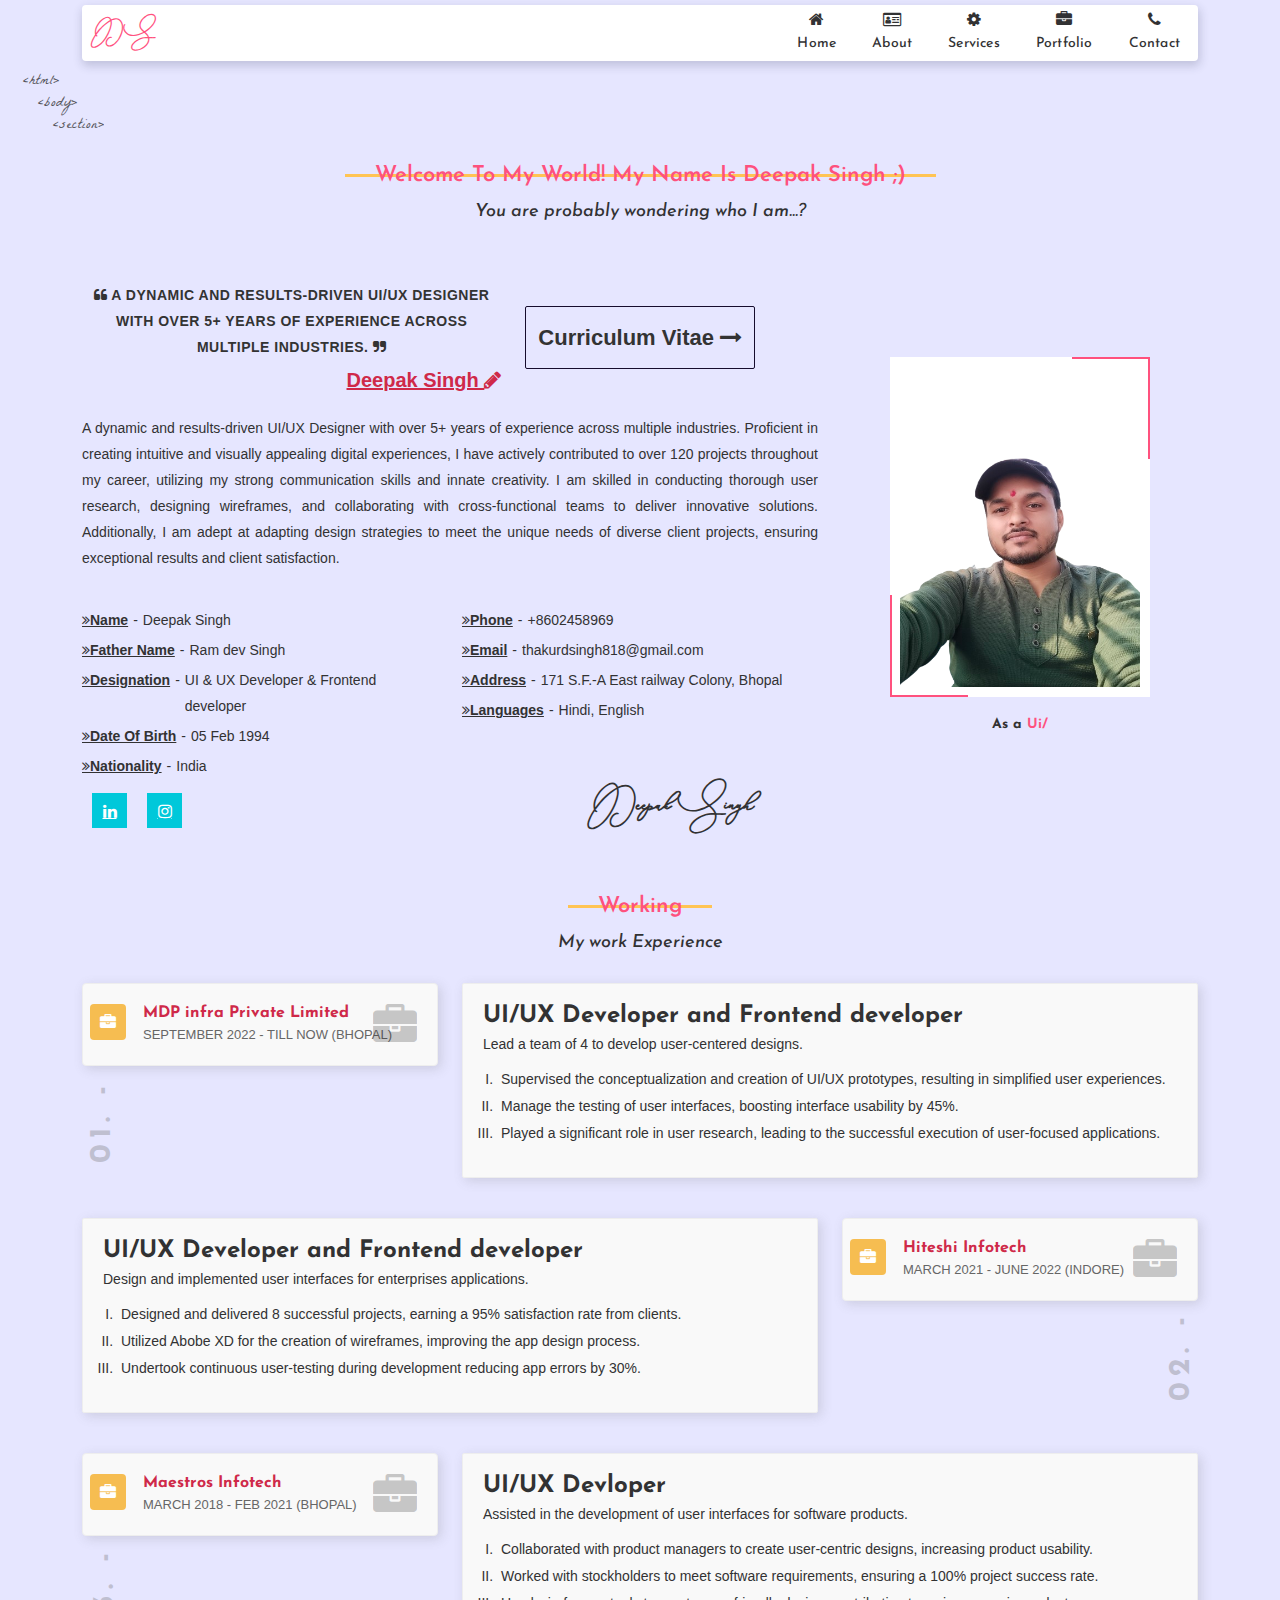
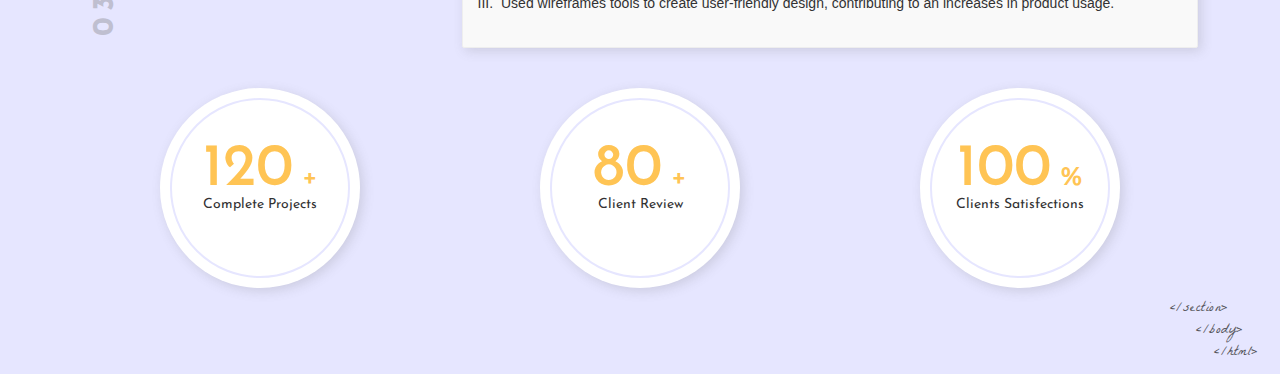
==== commit 808577d0: "ui chnages1" ====
--- a/aboutus.html
+++ b/aboutus.html
@@ -381,15 +381,15 @@
                                     </p>
                                 </li>
                             </ul>
-                        </div>
-                    </div>
+                        </div>  
+                    </div> 
                     <div class="col-md-4">
                         <div class="ds-customheader-main">
                             <div class="ds-customheader-block ds-workres ds-workres-right">
                                 <div class="ds-text-icon">
                                     <i class="fa fa-briefcase"></i>
                                 </div>
-                                <h3> Hitehi Infotech</h3>
+                                <h3> Hiteshi Infotech</h3>
                                 <h6> March 2021 - June 2022 (Indore) </h6>
                                 <div class="ds-notify-icon">
                                     <i class="fa fa-briefcase"></i>
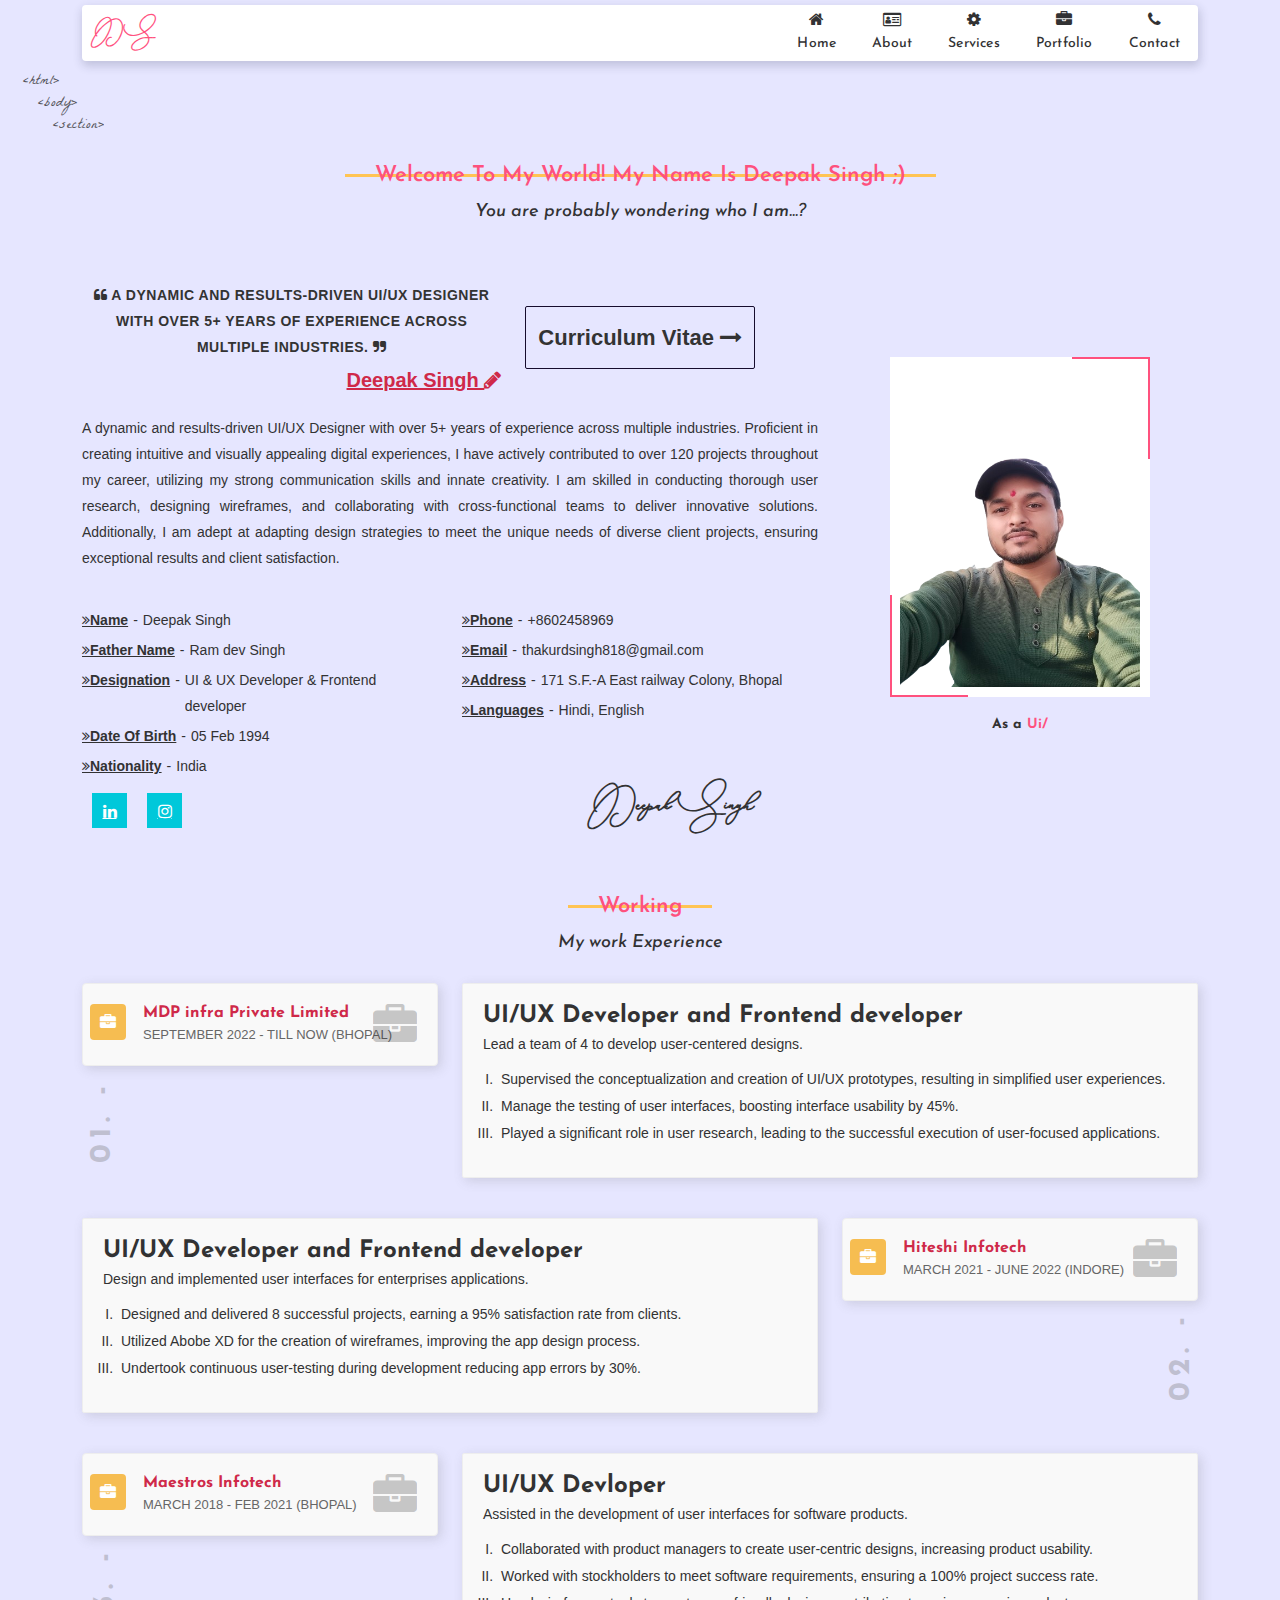
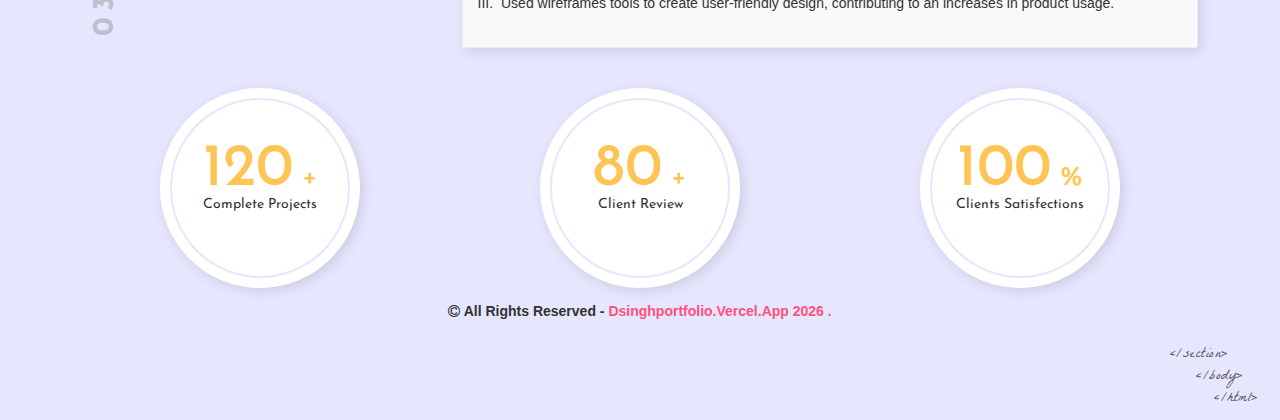
==== commit f14c11f6: "aasas" ====
--- a/aboutus.html
+++ b/aboutus.html
@@ -502,6 +502,21 @@
 
 
 
+    <div class="ds-footer-block">
+        <div class="container">
+            <p>
+                <i class="fa fa-copyright"></i>
+                All Rights Reserved -
+                <a href="https://dsinghportfolio.vercel.app/">
+                    dsinghportfolio.vercel.app
+                    <script>
+                        document.write(new Date().getFullYear());
+                    </script>
+                    .
+                </a>
+            </p>
+        </div>
+    </div>
 
 
 
--- a/assest/css/newstyle.css
+++ b/assest/css/newstyle.css
@@ -277,7 +277,7 @@
 }
 
 
- 
+
 .ds-heading-block .ds-title-block .text:hover:before {
     left: 0px;
     -webkit-transition-delay: 0.2s;
@@ -1033,7 +1033,7 @@
     padding: 40px 0 0;
 }
 
-.ds-eduser-block .ds-eduser-item {  
+.ds-eduser-block .ds-eduser-item {
     position: relative;
     margin-bottom: 0px;
 }
@@ -1300,16 +1300,16 @@
 
 .ds-services-block .ds-skills-item:hover {
     animation: skilsszumps 2s linear infinite alternate;
-} 
+}
 
 @keyframes skilsszumps {
-0% {
-    transform: translateY(0);
-}
-
-100% {
-    transform: translateY(-20px);
-}
+    0% {
+        transform: translateY(0);
+    }
+
+    100% {
+        transform: translateY(-20px);
+    }
 }
 
 
@@ -1361,29 +1361,29 @@
 
 
 .ds-portfolio-block {
-    position: relative; 
+    position: relative;
     padding: 30px 0;
 }
 
 .ds-portfolio-block .ds-skills-block {
-display: flex;
-align-items: center;
-justify-content: flex-start;
-flex-wrap: wrap;
-gap: 1.5rem;
-transition-property: opacity, transform;
-transition-duration: 1.2s;
-transition-timing-function: cubic-bezier(.455, .03, .515, .955);
-transition-delay: 0;
-transform: translateZ(0);
-margin: 0;
+    display: flex;
+    align-items: center;
+    justify-content: flex-start;
+    flex-wrap: wrap;
+    gap: 1.5rem;
+    transition-property: opacity, transform;
+    transition-duration: 1.2s;
+    transition-timing-function: cubic-bezier(.455, .03, .515, .955);
+    transition-delay: 0;
+    transform: translateZ(0);
+    margin: 0;
 }
 
 .ds-portfolio-block .ds-skills-block .nav-item {
-list-style: none;
-padding: 0;
-position: relative;
-transition: 1.5s;
+    list-style: none;
+    padding: 0;
+    position: relative;
+    transition: 1.5s;
 }
 
 .ds-portfolio-block .ds-skills-item {
@@ -1658,7 +1658,7 @@
     padding: 10px 0 10px;
 }
 
-.ds-contact-block .ds-contactinfo-block .ds-contactinfo-item  p {
+.ds-contact-block .ds-contactinfo-block .ds-contactinfo-item p {
     word-break: break-all;
     text-transform: capitalize;
     font-size: 14px;
@@ -1666,7 +1666,7 @@
     margin: 0;
 }
 
-.ds-contact-block .ds-contactinfo-block .ds-contactinfo-item  p a {
+.ds-contact-block .ds-contactinfo-block .ds-contactinfo-item p a {
     color: #323233;
     text-decoration: none !important;
 }
@@ -1702,6 +1702,548 @@
     height: 100%;
     border: 0;
 }
+
 /* -------------------------- ds-contact us css ----------------------  */
 
 
+
+
+/* Medium devices (tablets, less https://qcdev.mpcz.in:8080/loginthan 992px) */
+@media (max-width: 991.98px) {
+
+    .ds-home-block .ds-information-block .ds-stranger-block {
+        font-size: 20px;
+        padding: 10px 0 2px 16px;
+    }
+
+    .ds-home-block .ds-information-block .ds-userName {
+        font-size: 38px;
+    }
+
+    .ds-home-block .ds-information-block .ds-Designation {
+        font-size: 16px;
+        margin-bottom: 10px;
+    }
+
+    .ds-home-block .ds-information-block h4 {
+        font-size: 14px;
+        line-height: 24px;
+    }
+
+    .ds-portfolioBtn {
+        min-width: 120px;
+        font-size: 14px;
+        line-height: 38px;
+    }
+
+    .ds-home-block .ds-information-block .ds-bthGroup-block .ds-portfolioBtn {
+        margin-right: 6px;
+    }
+
+    .ds-bannesection-block .ds-center-logo img {
+        max-width: 240px;
+    }
+
+    .ds-bannesection-block {
+        width: 260px;
+        height: 260px;
+    }
+
+    .ds-bannesection-block .ds-icon-block {
+        width: 36px;
+        height: 36px;
+    }
+
+    .ds-bannesection-block .ds-icon-block img {
+        width: 18px;
+    }
+
+    .ds-bannesection-block .ds-icon-block:first-child {
+        left: 35%;
+        transform: translate(-35%, -35%);
+        -webkit-transform: translate(-35%, -35%);
+    }
+
+    .ds-bannesection-block .ds-icon-block:nth-child(2) {
+        top: 32%;
+        transform: translate(32%, -32%);
+        -webkit-transform: translate(32%, -32%);
+    }
+
+    .ds-bannesection-block .ds-icon-block:nth-child(3) {
+        left: 25%;
+        transform: translate(-25%, 25%);
+        -webkit-transform: translate(-25%, 25%);
+    }
+
+    .ds-bannesection-block .ds-icon-block:nth-child(4) {
+        left: 15%;
+        transform: translate(-15%, -15%);
+        -webkit-transform: translate(-15%, -15%);
+    }
+
+    .ds-bannercontainer-block {
+        overflow: hidden;
+    }
+
+    .ds-htmlTag-block span {
+        letter-spacing: 0.02px;
+        font-size: 13px;
+        line-height: 22px;
+    }
+
+    .ds-home-block .ds-information-block {
+        padding-top: 50px;
+        padding-bottom: 50px;
+    }
+
+
+
+
+    .ds-heading-block .ds-title-block .text {
+        font-size: 18px;
+        padding: 2px 20px;
+    }
+
+    .ds-heading-block .ds-title-block .text:before {
+        left: 100%;
+        right: 0;
+        top: 0px;
+        bottom: -4px;
+    }
+
+    .ds-heading-block .ds-title-block .text:before,
+    .ds-heading-block .ds-title-block .text:after {
+        top: 10px;
+        bottom: 10px;
+    }
+
+    .ds-heading-block .ds-subtitle-block {
+        font-size: 16px;
+        line-height: 22px;
+    }
+
+    .ds-contact-block {
+        padding: 20px 0;
+    }
+
+    .ds-heading-block {
+        padding-bottom: 16px;
+    }
+
+    .ds-contact-block .ds-contactinfo-block .ds-contactinfo-item .ds-imgbox svg {
+        width: 20px;
+    }
+
+    .ds-contact-block .ds-contactinfo-block .ds-contactinfo-item .ds-imgbox {
+        margin-bottom: 5px;
+    }
+
+    .ds-contact-block .ds-contactinfo-block .ds-contactinfo-item .ds-contact-title {
+        font-size: 16px;
+        padding: 5px 0 5px;
+    }
+
+    .ds-contact-block .ds-contactinfo-block .ds-contactinfo-item p {
+        font-size: 12px;
+    }
+
+    .ds-mapaddress-block {
+        height: 280px;
+        margin: 8px 0;
+    }
+
+
+
+    .ds-portfolio-block {
+        padding: 10px 0;
+    }
+
+
+
+    .ds-portfolio-block .ds-skills-item {
+        max-width: 225px;
+    }
+
+    .ds-portfolio-block .ds-skills-item .ds-text {
+        font-size: 13px;
+        padding: 3px 4px;
+    }
+
+    .ds-portfolio-block .ds-skills-block {
+        gap: 0.5rem;
+    }
+
+    .ds-services-block {
+        padding: 10px 0;
+    }
+
+    .ds-services-block .ds-skills-item .ds-iconbox {
+        width: 100px;
+        height: 100px;
+        padding: 10px;
+        margin-bottom: 10px;
+    }
+
+    .ds-services-block .ds-skills-item .ds-iconbox img {
+        width: 100%;
+        height: 100%;
+    }
+
+    .ds-services-block .ds-skills-item .ds-text {
+        letter-spacing: 0;
+        font-size: 14px;
+    }
+
+    .ds-services-block .ds-skills-block {
+        gap: 1rem;
+    }
+
+
+
+    .ds-aboutus-block .ds-abputtagline-block p {
+        letter-spacing: 0;
+        text-align: left;
+    }
+
+    .ds-aboutus-block .ds-abputtagline-block .user_name {
+        font-size: 14px;
+    }
+
+    .ds-aboutus-block .ds-abputtagline-block .cv_block {
+        font-size: 16px;
+        padding: 14px 30px;
+    }
+
+    .ds-aboutus-block .ds-aboutitem-block p {
+        margin: 0;
+    }
+
+    .ds-aboutpersonal-block {}
+
+    .ds-aboutpersonal-block .col-sm-6 {
+        width: 100%;
+    }
+
+    .ds-aboutus-block .ds-userProfile-block .ds-imgbox {
+        max-width: 100%;
+        padding: 4px;
+    }
+
+    .ds-aboutus-block .ds-signature-item {
+        font-size: 20px;
+    }
+
+    .ds-eduser-block .ds-eduser-item .ds-infos-item h4 {
+        font-size: 18px;
+        line-height: 22px;
+    }
+
+    .ds-eduser-block .ds-eduser-item .ds-infos-item p {
+        margin: 0;
+    }
+
+    .ds-eduser-block .ds-eduser-item .ds-infos-item .ds-listinfo {
+        margin: 0;
+    }
+
+    .ds-eduser-block .ds-eduser-item .ds-infos-item {
+        padding: 8px;
+        margin: 0 0 15px;
+    }
+
+    .ds-eduser-block .ds-eduser-item .ds-infos-item .ds-listinfo .ds-listitem p {
+        font-size: 13px;
+    }
+
+    .ds-eduser-block .ds-eduser-item .ds-customheader-block h3 {
+        font-size: 14px;
+    }
+
+    .ds-eduser-block .ds-eduser-item .ds-customheader-block {
+        padding: 10px 4px;
+        padding-left: 30px;
+    }
+
+    .ds-eduser-block .ds-eduser-item .ds-customheader-block .ds-text-icon {
+        width: 22px;
+        height: 22px;
+        font-size: 10px;
+    }
+
+    .ds-eduser-block .ds-eduser-item .ds-customheader-block h6 {
+        font-size: 10px;
+    }
+
+    .ds-eduser-block .ds-eduser-item .ds-cinum span {
+        font-size: 16px;
+    }
+
+    .ds-workcompletion-block .ds-complition-item {
+        max-width: 140px;
+        height: 140px;
+        width: auto;
+        padding: 10px;
+    }
+
+    .ds-workcompletion-block .ds-complition-item .ds-counteritem {
+        font-size: 16px;
+    }
+
+    .ds-workcompletion-block .ds-complition-item .ds-counteritem .ds-counter {
+        font-size: 22px;
+    }
+
+    .ds-workcompletion-block .ds-complition-item p {
+        font-size: 11px;
+    }
+
+
+}
+
+
+/* Small devices (landscape phones, less than 768px) */
+@media (max-width: 767.98px) {
+
+    .ds-header-block {
+        background: #fff;
+        box-shadow: 1px 4px 10px 1px rgb(44 48 81 / 20%);
+    }
+
+    .ds-header-block nav.navbar {
+        margin: 0;
+        border-radius: 0;
+        box-shadow: none !important;
+    }
+
+    .ds-header-block nav.navbar .navbar-brand {
+        font-size: 18px;
+        padding: 16px 0px;
+    }
+
+    .navbar-toggler {
+        border-radius: 4px;
+        padding: 4px 5px;
+    }
+
+    .navbar-toggler .navbar-toggler-icon {
+        width: 1.2em;
+        height: 1.2em;
+    }
+
+    .ds-htmlTag-block span {
+        font-size: 12px;
+        line-height: 18px;
+    }
+
+    .ds-htmlTag-block {
+        padding: 0;
+        display: none;
+    }
+
+    .ds-home-block .ds-information-block {
+        padding-top: 30px;
+        padding-bottom: 30px;
+    }
+
+    .ds-home-block .ds-information-block .ds-stranger-block {
+        font-size: 14px;
+        padding: 7px 0 2px 16px;
+    }
+
+    .ds-home-block .ds-information-block .ds-userName {
+        font-size: 30px;
+        margin: 10px 0 0;
+    }
+
+    .ds-home-block .ds-information-block .ds-Designation {
+        font-size: 14px;
+    }
+
+    .ds-portfolioBtn {
+        min-width: 100px;
+        width: 100%;
+    }
+
+    .ds-home-block .ds-information-block .ds-bthGroup-block {
+        display: block;
+    }
+
+
+
+    .ds-heading-block .ds-title-block .text {
+        line-height: 16px;
+        font-size: 14px;
+        padding: 0;
+    }
+
+    .ds-heading-block .ds-title-block .text:before,
+    .ds-heading-block .ds-title-block .text:after {
+        background: transparent !important;
+    }
+
+    .ds-heading-block {
+        padding-bottom: 10px;
+    }
+
+    .ds-heading-block .ds-subtitle-block {
+        margin-bottom: 0;
+    }
+
+    .ds-aboutus-block .ds-abputtagline-block {
+        margin: 0px 0 0;
+    }
+
+    .ds-aboutus-block .ds-abputtagline-block p {
+        line-height: normal;
+    }
+
+    .ds-aboutus-block .ds-abputtagline-block .cv_block {
+        width: 100%;
+        margin: 30px 0 0;
+        display: block;
+        text-align: center;
+    }
+
+    body {
+        font-size: 13px;
+        line-height: 22px;
+    }
+
+    .ds-aboutus-block .ds-aboutitem-block p {
+        line-height: 24px;
+    }
+
+    .ds-aboutus-block .ds-aboutpersonal-block .ds-aboutpersonal-item {
+        padding: 0;
+    }
+
+    .ds-aboutus-block .ds-aboutpersonal-block .ds-aboutpersonal-item .nav-item .ds-label {
+        margin-right: 2px;
+        font-size: 13px;
+    }
+
+    .ds-aboutus-block .ds-aboutpersonal-block .ds-aboutpersonal-item .nav-item .ds-value {
+        font-size: 13px;
+    }
+
+    .ds-aboutus-block .ds-socialmedia .ds-socialmedia-item .nav-item {
+        padding: 0 5px;
+    }
+
+    .ds-aboutus-block .ds-socialmedia .ds-socialmedia-item .nav-item .ds-link {
+        width: 24px;
+        height: 24px;
+        font-size: 12px;
+    }
+
+    .ds-aboutus-block .ds-signature-item {
+        margin: 20px 0 0;
+    }
+
+    .ds-aboutus-block .ds-userProfile-block .ds-imgbox img {
+        height: auto;
+    }
+
+    .ds-eduser-block .ds-eduser-item .ds-cinum {
+        display: none;
+    }
+
+    .ds-eduser-block .ds-eduser-item .ds-customheader-block {
+        margin: 0 0 6px;
+    }
+
+    .ds-eduser-block .ds-eduser-item .ds-infos-item h4 {
+        font-size: 16px;
+    }
+
+
+
+
+    .ds-portfolio-block .ds-skills-item {
+        max-width: 100%;
+    }
+
+    .ds-porfolio-model {
+        width: 90%;
+        margin-top: 40px;
+        padding: 0;
+    }
+
+    .ds-porfolio-model .modal-content .modal-body {
+        padding: 4px;
+    }
+
+    .ds-porfolio-model .modal-content .ds-portfolio-item .ds-img-gallery {
+        height: auto;
+    }
+
+    .ds-porfolio-model .modal-content .ds-portfolio-item .ds-details-block {
+        padding: 10px 0 0px;
+    }
+
+    .ds-porfolio-model .modal-content .ds-portfolio-item .ds-details-block h2 {
+        font-size: 16px;
+    }
+
+    .ds-porfolio-model .modal-content .ds-portfolio-item .ds-details-block p {
+        line-height: 22px;
+    }
+
+    .ds-porfolio-model .modal-content .modal-header .btn-close {
+        width: 20px;
+        height: 20px;
+        font-size: 12px;
+        right: -14px;
+        top: -14px;
+        z-index: 999;
+    }
+
+    .ds-services-block .ds-skills-block {
+        gap: 0.5rem;
+    }
+
+    .ds-services-block .ds-skills-item .ds-iconbox {
+        width: 140px;
+        height: 140px;
+    }
+
+
+    .ds-aboutus-block .ds-abputtagline-block .cv_block {
+        margin: 10px 0 0;
+        padding: 10px 10px;
+        font-size: 14px;
+    }
+
+    .ds-workcompletion-block .ds-complition-item {
+        margin: 10px auto;
+    }
+
+
+
+
+
+    .ds-header-block .container {
+        padding: 0;
+    }
+    
+    .ds-header-block nav.navbar .navbar-brand {
+        padding: 16px 8px;
+    }
+    
+    .navbar-toggler {
+        margin-right: 6px;
+    }
+    
+    .ds-header-block nav.navbar .navbar-nav .nav-link {
+        display: flex;
+        align-items: center;
+        justify-content: flex-start;
+    }
+    
+    .ds-header-block nav.navbar .navbar-nav .nav-link i {
+        margin-right: 8px;
+    }
+
+
+}